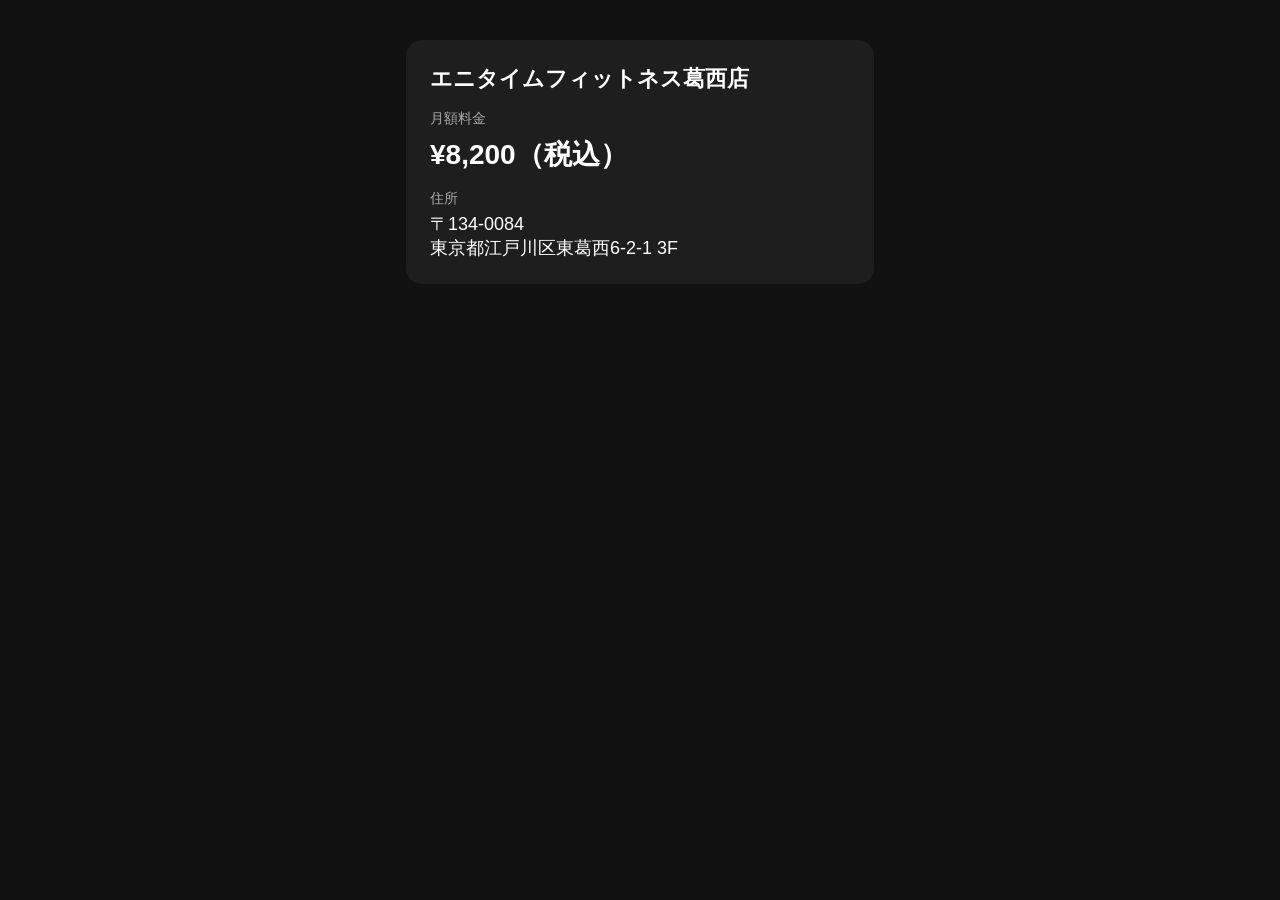
==== index.html @ 73993794 "Revise index.html for new layout and content" ====
<!DOCTYPE html>
<html lang="ja">
<head>
  <meta charset="UTF-8">
  <meta name="viewport" content="width=device-width, initial-scale=1.0">
  <title>エニタイム葛西店</title>

  <style>
    body {
      font-family: sans-serif;
      background: #111;
      color: #fff;
      margin: 0;
      padding: 40px 20px;
      display: flex;
      justify-content: center;
    }

    .card {
      background: #1e1e1e;
      padding: 24px;
      border-radius: 16px;
      max-width: 420px;
      width: 100%;
    }

    h1 {
      margin-top: 0;
      font-size: 22px;
    }

    .label {
      color: #aaa;
      font-size: 14px;
      margin-top: 16px;
    }

    .value {
      font-size: 18px;
      margin-top: 4px;
    }

    .price {
      font-size: 28px;
      font-weight: bold;
      margin-top: 8px;
    }
  </style>
</head>

<body>

  <div class="card">
    <h1>エニタイムフィットネス葛西店</h1>

    <div class="label">月額料金</div>
    <div class="price">¥8,200（税込）</div>

    <div class="label">住所</div>
    <div class="value">
      〒134-0084<br>
      東京都江戸川区東葛西6-2-1 3F
    </div>
  </div>

</body>
</html>
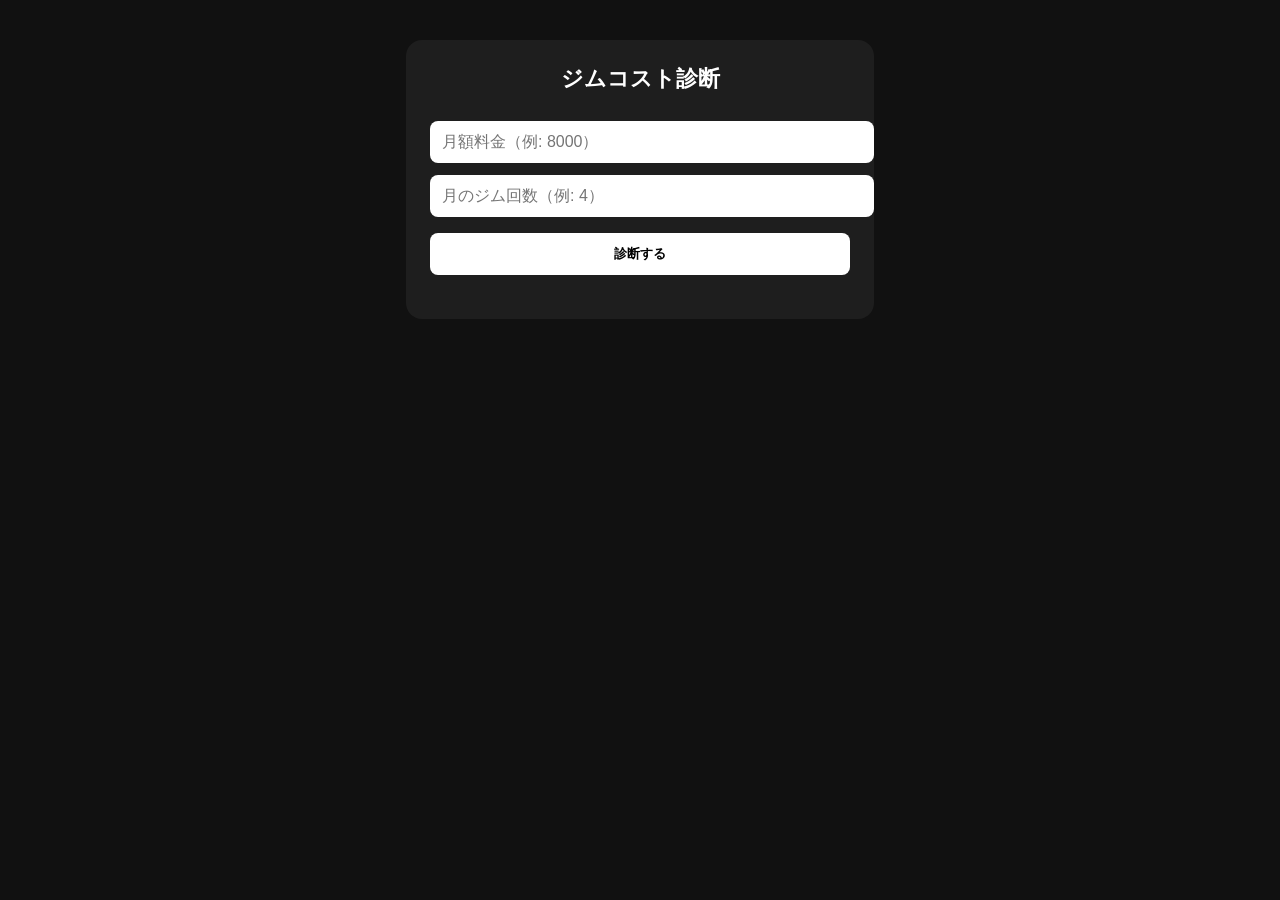
==== commit 4e336626: "Update title and structure for gym cost calculator" ====
--- a/index.html
+++ b/index.html
@@ -3,7 +3,7 @@
 <head>
   <meta charset="UTF-8">
   <meta name="viewport" content="width=device-width, initial-scale=1.0">
-  <title>エニタイム葛西店</title>
+  <title>ジムコスト診断</title>
 
   <style>
     body {
@@ -27,23 +27,41 @@
     h1 {
       margin-top: 0;
       font-size: 22px;
+      text-align: center;
     }
 
-    .label {
-      color: #aaa;
-      font-size: 14px;
-      margin-top: 16px;
+    input {
+      width: 100%;
+      padding: 12px;
+      margin-top: 12px;
+      border-radius: 8px;
+      border: none;
+      font-size: 16px;
     }
 
-    .value {
-      font-size: 18px;
-      margin-top: 4px;
+    button {
+      width: 100%;
+      margin-top: 16px;
+      padding: 12px;
+      border: none;
+      border-radius: 8px;
+      background: white;
+      color: black;
+      font-weight: bold;
+      cursor: pointer;
     }
 
-    .price {
-      font-size: 28px;
+    .result {
+      margin-top: 20px;
+      font-size: 20px;
       font-weight: bold;
-      margin-top: 8px;
+      text-align: center;
+    }
+
+    .sub {
+      margin-top: 10px;
+      text-align: center;
+      color: #aaa;
     }
   </style>
 </head>
@@ -51,17 +69,47 @@
 <body>
 
   <div class="card">
-    <h1>エニタイムフィットネス葛西店</h1>
+    <h1>ジムコスト診断</h1>
 
-    <div class="label">月額料金</div>
-    <div class="price">¥8,200（税込）</div>
+    <input id="fee" type="number" placeholder="月額料金（例: 8000）">
+    <input id="visits" type="number" placeholder="月のジム回数（例: 4）">
 
-    <div class="label">住所</div>
-    <div class="value">
-      〒134-0084<br>
-      東京都江戸川区東葛西6-2-1 3F
-    </div>
+    <button onclick="calc()">診断する</button>
+
+    <div class="result" id="result"></div>
+    <div class="sub" id="comment"></div>
   </div>
+
+  <script>
+    function calc() {
+      const fee = Number(document.getElementById("fee").value);
+      const visits = Number(document.getElementById("visits").value);
+
+      if (!fee || !visits) {
+        alert("数値を入力してください");
+        return;
+      }
+
+      const per = fee / visits;
+
+      document.getElementById("result").innerText =
+        `1回あたり ${Math.round(per).toLocaleString()} 円`;
+
+      let comment = "";
+
+      if (per >= 8000) {
+        comment = "パーソナル級（かなり贅沢なジム利用）";
+      } else if (per >= 2000) {
+        comment = "ダンベル級（ちゃんと通えている）";
+      } else if (per >= 500) {
+        comment = "牛丼級（コスパ優秀トレーニー）";
+      } else {
+        comment = "異常コスパ（ほぼ無限回収モード）";
+      }
+
+      document.getElementById("comment").innerText = comment;
+    }
+  </script>
 
 </body>
 </html>
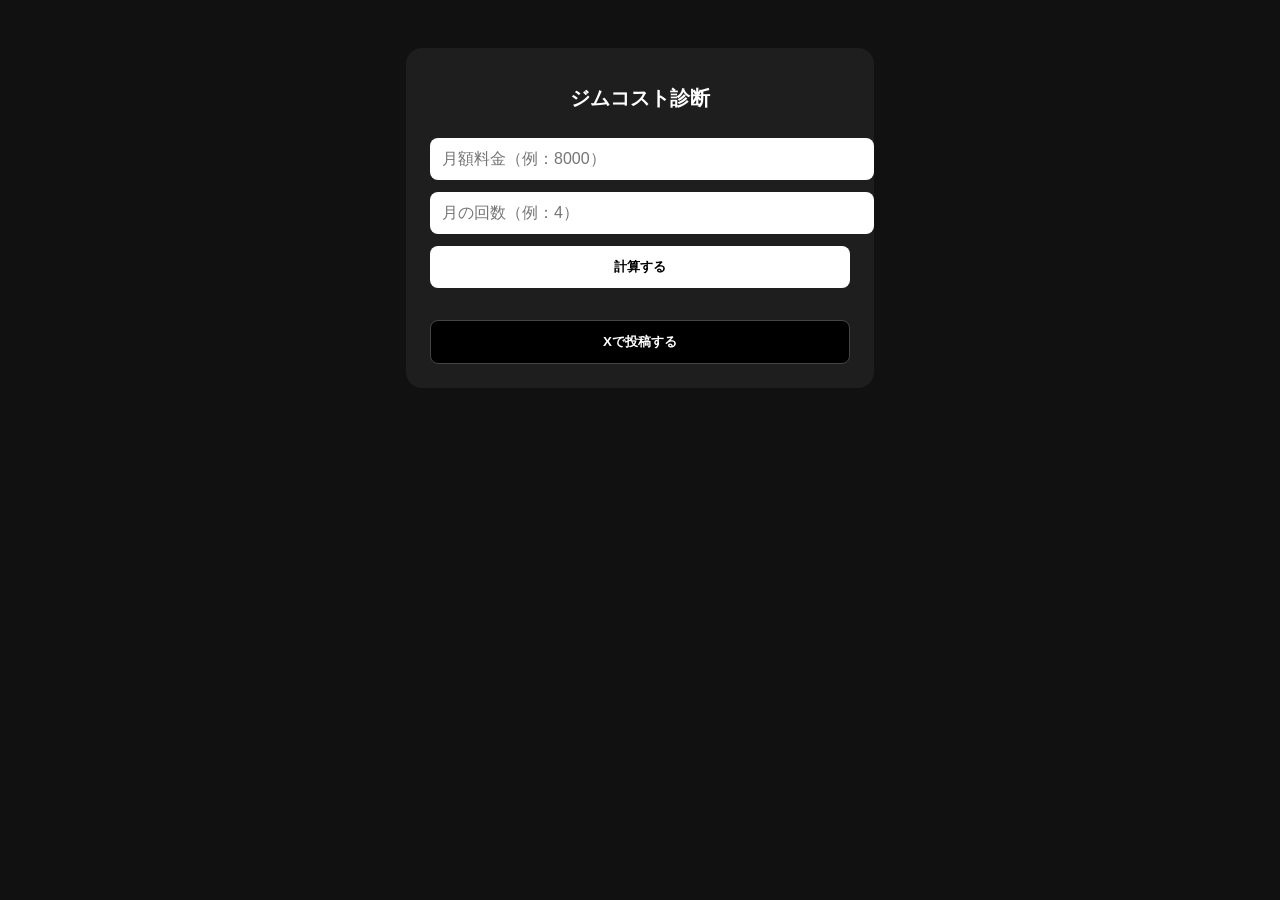
==== commit 96464dc9: "Update index.html" ====
--- a/index.html
+++ b/index.html
@@ -3,31 +3,29 @@
 <head>
   <meta charset="UTF-8">
   <meta name="viewport" content="width=device-width, initial-scale=1.0">
-  <title>ジムコスト診断</title>
+  <title>ジムコスト診断 + X投稿</title>
 
   <style>
     body {
       font-family: sans-serif;
       background: #111;
       color: #fff;
-      margin: 0;
-      padding: 40px 20px;
       display: flex;
       justify-content: center;
+      padding: 40px 20px;
     }
 
     .card {
       background: #1e1e1e;
       padding: 24px;
       border-radius: 16px;
+      width: 100%;
       max-width: 420px;
-      width: 100%;
     }
 
     h1 {
-      margin-top: 0;
-      font-size: 22px;
       text-align: center;
+      font-size: 20px;
     }
 
     input {
@@ -41,24 +39,33 @@
 
     button {
       width: 100%;
-      margin-top: 16px;
+      margin-top: 12px;
       padding: 12px;
       border: none;
       border-radius: 8px;
-      background: white;
-      color: black;
       font-weight: bold;
       cursor: pointer;
     }
 
+    .calc-btn {
+      background: white;
+      color: black;
+    }
+
+    .x-btn {
+      background: #000;
+      color: white;
+      border: 1px solid #444;
+    }
+
     .result {
       margin-top: 20px;
-      font-size: 20px;
+      font-size: 18px;
+      text-align: center;
       font-weight: bold;
-      text-align: center;
     }
 
-    .sub {
+    .comment {
       margin-top: 10px;
       text-align: center;
       color: #aaa;
@@ -68,48 +75,62 @@
 
 <body>
 
-  <div class="card">
-    <h1>ジムコスト診断</h1>
+<div class="card">
+  <h1>ジムコスト診断</h1>
 
-    <input id="fee" type="number" placeholder="月額料金（例: 8000）">
-    <input id="visits" type="number" placeholder="月のジム回数（例: 4）">
+  <input id="fee" type="number" placeholder="月額料金（例：8000）">
+  <input id="visits" type="number" placeholder="月の回数（例：4）">
 
-    <button onclick="calc()">診断する</button>
+  <button class="calc-btn" onclick="calc()">計算する</button>
 
-    <div class="result" id="result"></div>
-    <div class="sub" id="comment"></div>
-  </div>
+  <div class="result" id="result"></div>
+  <div class="comment" id="comment"></div>
 
-  <script>
-    function calc() {
-      const fee = Number(document.getElementById("fee").value);
-      const visits = Number(document.getElementById("visits").value);
+  <button class="x-btn" onclick="postToX()">Xで投稿する</button>
+</div>
 
-      if (!fee || !visits) {
-        alert("数値を入力してください");
-        return;
-      }
+<script>
+let lastText = "";
 
-      const per = fee / visits;
+function calc() {
+  const fee = Number(document.getElementById("fee").value);
+  const visits = Number(document.getElementById("visits").value);
 
-      document.getElementById("result").innerText =
-        `1回あたり ${Math.round(per).toLocaleString()} 円`;
+  if (!fee || !visits) return;
 
-      let comment = "";
+  const per = fee / visits;
 
-      if (per >= 8000) {
-        comment = "パーソナル級（かなり贅沢なジム利用）";
-      } else if (per >= 2000) {
-        comment = "ダンベル級（ちゃんと通えている）";
-      } else if (per >= 500) {
-        comment = "牛丼級（コスパ優秀トレーニー）";
-      } else {
-        comment = "異常コスパ（ほぼ無限回収モード）";
-      }
+  let label = "";
 
-      document.getElementById("comment").innerText = comment;
-    }
-  </script>
+  if (per >= 8000) {
+    label = "パーソナル級";
+  } else if (per >= 2000) {
+    label = "ダンベル級";
+  } else if (per >= 500) {
+    label = "牛丼級";
+  } else {
+    label = "異常コスパ";
+  }
+
+  lastText = `ジム1回あたり${Math.round(per)}円 → ${label}`;
+
+  document.getElementById("result").innerText = lastText;
+  document.getElementById("comment").innerText = "この結果をXに投稿できます";
+}
+
+function postToX() {
+  if (!lastText) {
+    alert("先に計算してください");
+    return;
+  }
+
+  const text = encodeURIComponent(lastText + " #ジムコスト診断");
+
+  const url = `https://twitter.com/intent/tweet?text=${text}`;
+
+  window.open(url, "_blank");
+}
+</script>
 
 </body>
 </html>
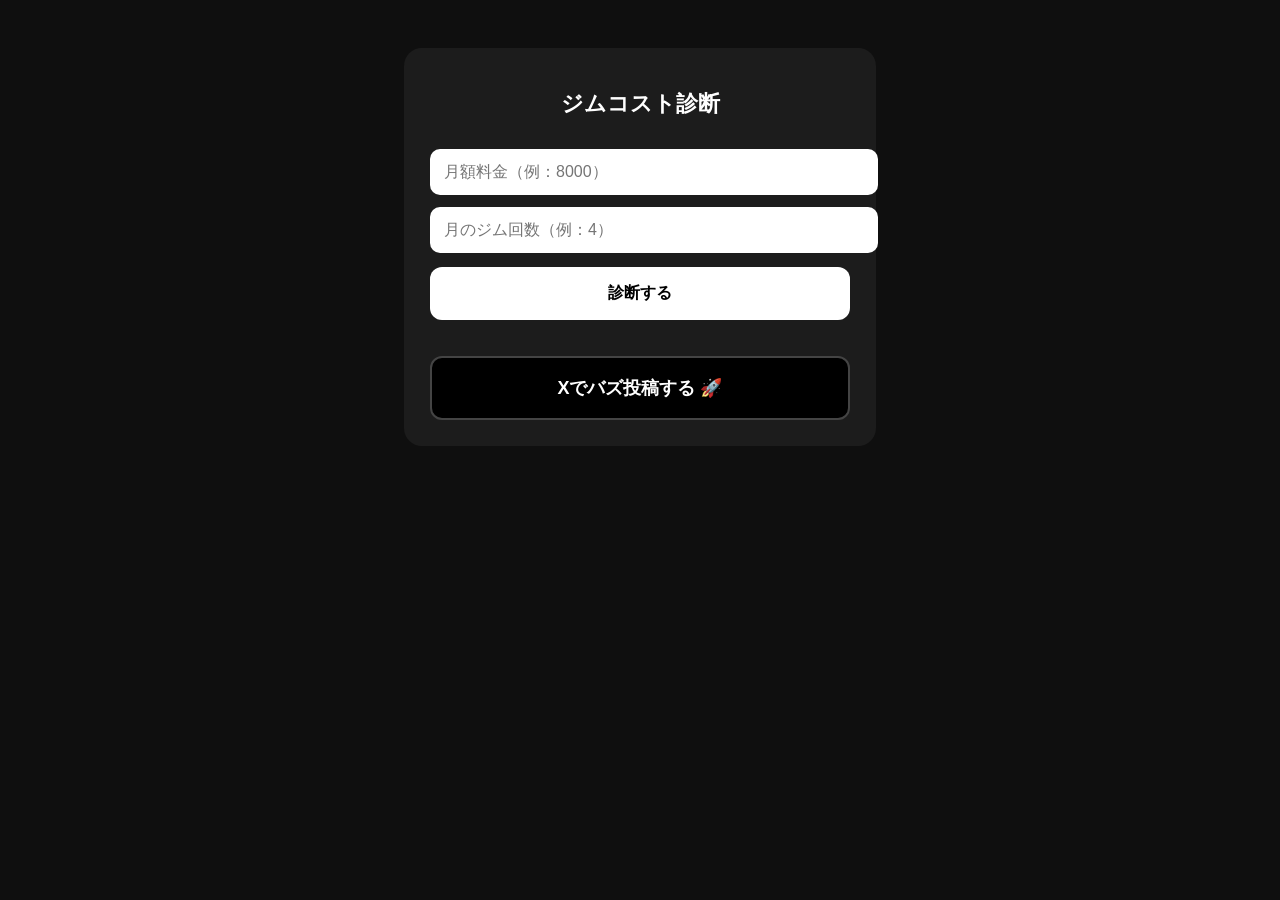
==== commit 5f5449b8: "Update index.html" ====
--- a/index.html
+++ b/index.html
@@ -3,72 +3,84 @@
 <head>
   <meta charset="UTF-8">
   <meta name="viewport" content="width=device-width, initial-scale=1.0">
-  <title>ジムコスト診断 + X投稿</title>
+  <title>ジムコスト診断</title>
 
   <style>
     body {
       font-family: sans-serif;
-      background: #111;
+      background: #0f0f0f;
       color: #fff;
       display: flex;
       justify-content: center;
-      padding: 40px 20px;
+      padding: 40px 16px;
     }
 
     .card {
-      background: #1e1e1e;
-      padding: 24px;
-      border-radius: 16px;
+      background: #1c1c1c;
+      padding: 26px;
+      border-radius: 18px;
       width: 100%;
       max-width: 420px;
     }
 
     h1 {
       text-align: center;
-      font-size: 20px;
+      font-size: 22px;
+      margin-bottom: 18px;
     }
 
     input {
       width: 100%;
-      padding: 12px;
+      padding: 14px;
       margin-top: 12px;
-      border-radius: 8px;
+      border-radius: 10px;
       border: none;
       font-size: 16px;
     }
 
     button {
       width: 100%;
-      margin-top: 12px;
-      padding: 12px;
+      margin-top: 14px;
+      padding: 16px;
       border: none;
-      border-radius: 8px;
+      border-radius: 12px;
       font-weight: bold;
       cursor: pointer;
+      font-size: 16px;
     }
 
-    .calc-btn {
-      background: white;
-      color: black;
+    .calc {
+      background: #fff;
+      color: #000;
     }
 
-    .x-btn {
+    .xpost {
       background: #000;
-      color: white;
-      border: 1px solid #444;
+      color: #fff;
+      border: 2px solid #444;
+      font-size: 18px;
+      padding: 18px;
     }
 
     .result {
-      margin-top: 20px;
-      font-size: 18px;
+      margin-top: 22px;
+      font-size: 20px;
+      font-weight: bold;
       text-align: center;
-      font-weight: bold;
     }
 
     .comment {
       margin-top: 10px;
       text-align: center;
       color: #aaa;
+      font-size: 14px;
+    }
+
+    .badge {
+      margin-top: 10px;
+      text-align: center;
+      font-size: 14px;
+      color: #888;
     }
   </style>
 </head>
@@ -79,18 +91,20 @@
   <h1>ジムコスト診断</h1>
 
   <input id="fee" type="number" placeholder="月額料金（例：8000）">
-  <input id="visits" type="number" placeholder="月の回数（例：4）">
+  <input id="visits" type="number" placeholder="月のジム回数（例：4）">
 
-  <button class="calc-btn" onclick="calc()">計算する</button>
+  <button class="calc" onclick="calc()">診断する</button>
 
   <div class="result" id="result"></div>
   <div class="comment" id="comment"></div>
+  <div class="badge" id="badge"></div>
 
-  <button class="x-btn" onclick="postToX()">Xで投稿する</button>
+  <button class="xpost" onclick="postToX()">Xでバズ投稿する 🚀</button>
 </div>
 
 <script>
 let lastText = "";
+let lastLevel = "";
 
 function calc() {
   const fee = Number(document.getElementById("fee").value);
@@ -101,32 +115,59 @@
   const per = fee / visits;
 
   let label = "";
+  let badge = "";
 
-  if (per >= 8000) {
+  // バリエーション拡張
+  if (per >= 10000) {
+    label = "富豪パーソナル級";
+    badge = "完全にパーソナルジム超え";
+  } else if (per >= 8000) {
     label = "パーソナル級";
+    badge = "かなり贅沢なジム利用";
+  } else if (per >= 4000) {
+    label = "高級会員級";
+    badge = "意識高いトレーニー";
   } else if (per >= 2000) {
     label = "ダンベル級";
+    badge = "標準的トレーニー";
+  } else if (per >= 1000) {
+    label = "公園トレ級";
+    badge = "コスパ良好";
   } else if (per >= 500) {
     label = "牛丼級";
+    badge = "かなりコスパ優秀";
   } else {
-    label = "異常コスパ";
+    label = "異常コスパ級";
+    badge = "ほぼ無限回収モード";
   }
 
-  lastText = `ジム1回あたり${Math.round(per)}円 → ${label}`;
+  lastText = `ジム1回 ${Math.round(per)}円 → ${label}`;
 
   document.getElementById("result").innerText = lastText;
-  document.getElementById("comment").innerText = "この結果をXに投稿できます";
+  document.getElementById("comment").innerText = "X投稿で共有できます";
+  document.getElementById("badge").innerText = badge;
+
+  lastLevel = label;
 }
 
 function postToX() {
   if (!lastText) {
-    alert("先に計算してください");
+    alert("先に診断してください");
     return;
   }
 
-  const text = encodeURIComponent(lastText + " #ジムコスト診断");
+  const hashtags = [
+    "#ジムコスト診断",
+    "#筋トレ",
+    "#フィットネス",
+    "#ジム通い"
+  ].join(" ");
 
-  const url = `https://twitter.com/intent/tweet?text=${text}`;
+  const text =
+    `${lastText}\n\n${hashtags}\n自分のコスパを診断👇`;
+
+  const url =
+    `https://twitter.com/intent/tweet?text=${encodeURIComponent(text)}`;
 
   window.open(url, "_blank");
 }
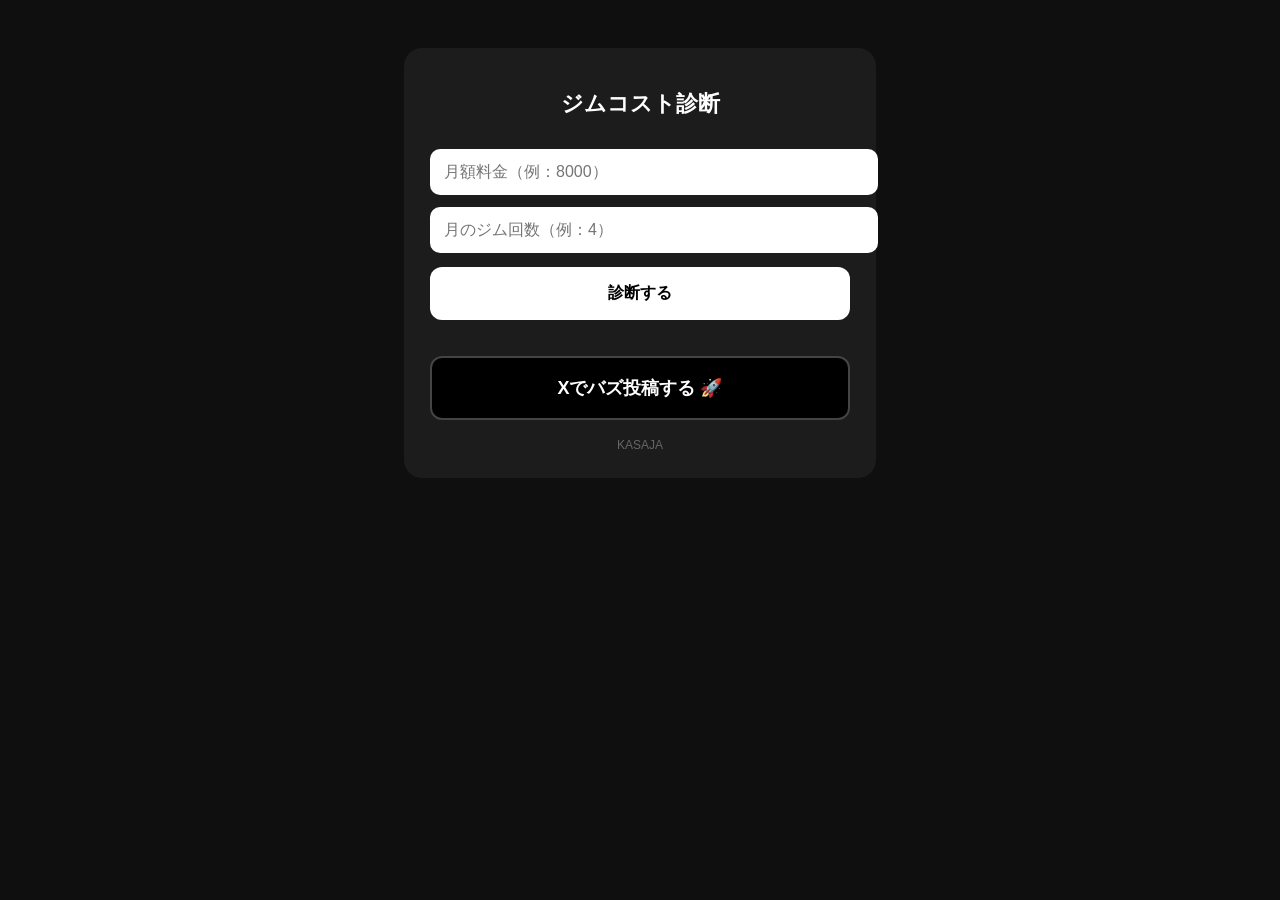
==== commit 024e5860: "Update index.html" ====
--- a/index.html
+++ b/index.html
@@ -82,6 +82,18 @@
       font-size: 14px;
       color: #888;
     }
+
+    .footer {
+      margin-top: 18px;
+      font-size: 12px;
+      text-align: center;
+      color: #666;
+    }
+
+    .footer a {
+      color: #666;
+      text-decoration: none;
+    }
   </style>
 </head>
 
@@ -100,11 +112,16 @@
   <div class="badge" id="badge"></div>
 
   <button class="xpost" onclick="postToX()">Xでバズ投稿する 🚀</button>
+
+  <div class="footer">
+    <a href="https://kasajajp.github.io/" target="_blank">
+      KASAJA
+    </a>
+  </div>
 </div>
 
 <script>
 let lastText = "";
-let lastLevel = "";
 
 function calc() {
   const fee = Number(document.getElementById("fee").value);
@@ -117,7 +134,6 @@
   let label = "";
   let badge = "";
 
-  // バリエーション拡張
   if (per >= 10000) {
     label = "富豪パーソナル級";
     badge = "完全にパーソナルジム超え";
@@ -146,8 +162,6 @@
   document.getElementById("result").innerText = lastText;
   document.getElementById("comment").innerText = "X投稿で共有できます";
   document.getElementById("badge").innerText = badge;
-
-  lastLevel = label;
 }
 
 function postToX() {
@@ -164,7 +178,13 @@
   ].join(" ");
 
   const text =
-    `${lastText}\n\n${hashtags}\n自分のコスパを診断👇`;
+`【ジムコスト診断｜KASAJA】
+${lastText}
+
+${hashtags}
+
+診断はこちら👇
+https://kasajajp.github.io/tobacco_healthcare_hp/`;
 
   const url =
     `https://twitter.com/intent/tweet?text=${encodeURIComponent(text)}`;
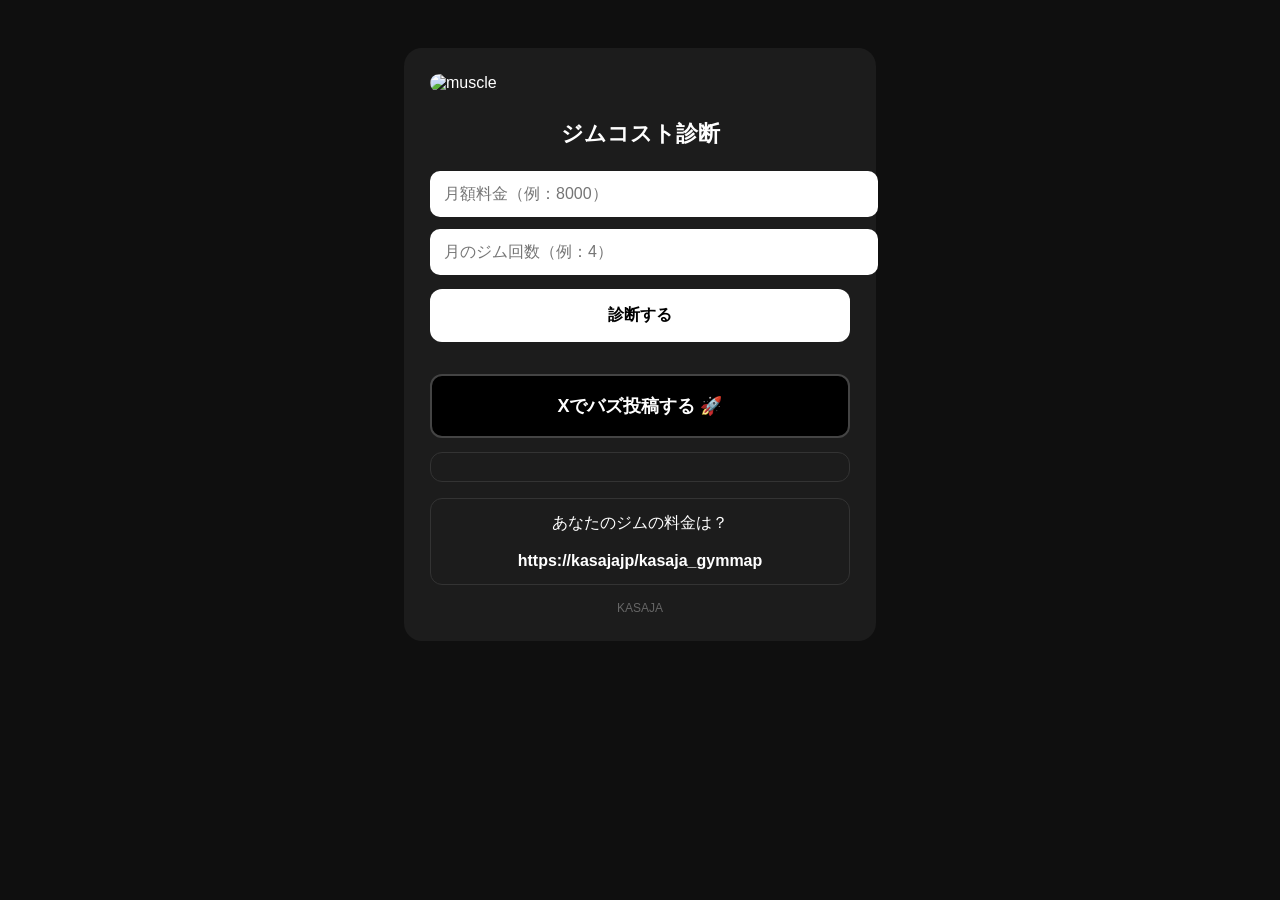
==== commit 86a26e44: "Update index.html" ====
--- a/index.html
+++ b/index.html
@@ -26,7 +26,13 @@
     h1 {
       text-align: center;
       font-size: 22px;
-      margin-bottom: 18px;
+      margin-bottom: 10px;
+    }
+
+    .muscle {
+      width: 100%;
+      border-radius: 12px;
+      margin-bottom: 12px;
     }
 
     input {
@@ -63,35 +69,43 @@
     }
 
     .result {
-      margin-top: 22px;
+      margin-top: 18px;
       font-size: 20px;
       font-weight: bold;
       text-align: center;
     }
 
-    .comment {
+    .comment, .badge, .counter {
       margin-top: 10px;
       text-align: center;
       color: #aaa;
       font-size: 14px;
     }
 
-    .badge {
-      margin-top: 10px;
-      text-align: center;
-      font-size: 14px;
-      color: #888;
-    }
-
-    .footer {
-      margin-top: 18px;
-      font-size: 12px;
-      text-align: center;
-      color: #666;
-    }
-
-    .footer a {
-      color: #666;
+    .box {
+      margin-top: 16px;
+      padding: 14px;
+      border: 1px solid #333;
+      border-radius: 12px;
+      text-align: center;
+    }
+
+    .box a {
+      color: #fff;
+      text-decoration: none;
+      font-weight: bold;
+    }
+
+    .xbox {
+      margin-top: 14px;
+      padding: 14px;
+      border: 1px solid #333;
+      border-radius: 12px;
+      text-align: center;
+    }
+
+    .xbox a {
+      color: #fff;
       text-decoration: none;
     }
   </style>
@@ -100,7 +114,14 @@
 <body>
 
 <div class="card">
+
+  <img class="muscle"
+       src="https://images.unsplash.com/photo-1571019613914-85f342c3a0b0"
+       alt="muscle">
+
   <h1>ジムコスト診断</h1>
+
+  <div class="counter" id="counter"></div>
 
   <input id="fee" type="number" placeholder="月額料金（例：8000）">
   <input id="visits" type="number" placeholder="月のジム回数（例：4）">
@@ -113,15 +134,28 @@
 
   <button class="xpost" onclick="postToX()">Xでバズ投稿する 🚀</button>
 
-  <div class="footer">
-    <a href="https://kasajajp.github.io/" target="_blank">
+  <!-- X投稿表示枠 -->
+  <div class="xbox" id="xbox"></div>
+
+  <!-- 下部リンク枠（追加要件） -->
+  <div class="box">
+    あなたのジムの料金は？<br><br>
+    <a href="https://kasajajp/kasaja_gymmap" target="_blank">
+      https://kasajajp/kasaja_gymmap
+    </a>
+  </div>
+
+  <div style="margin-top: 16px; font-size: 12px; text-align:center; color:#666;">
+    <a href="https://kasajajp.github.io/" style="color:#666;text-decoration:none;">
       KASAJA
     </a>
   </div>
+
 </div>
 
 <script>
 let lastText = "";
+let lastCounter = 0;
 
 function calc() {
   const fee = Number(document.getElementById("fee").value);
@@ -136,32 +170,41 @@
 
   if (per >= 10000) {
     label = "富豪パーソナル級";
-    badge = "完全にパーソナルジム超え";
+    badge = "完全にパーソナル超え";
   } else if (per >= 8000) {
     label = "パーソナル級";
-    badge = "かなり贅沢なジム利用";
+    badge = "かなり贅沢";
   } else if (per >= 4000) {
     label = "高級会員級";
-    badge = "意識高いトレーニー";
+    badge = "意識高い系";
   } else if (per >= 2000) {
     label = "ダンベル級";
-    badge = "標準的トレーニー";
+    badge = "標準トレーニー";
   } else if (per >= 1000) {
     label = "公園トレ級";
     badge = "コスパ良好";
   } else if (per >= 500) {
     label = "牛丼級";
-    badge = "かなりコスパ優秀";
+    badge = "かなりコスパ良い";
   } else {
     label = "異常コスパ級";
-    badge = "ほぼ無限回収モード";
+    badge = "無限回収モード";
   }
 
   lastText = `ジム1回 ${Math.round(per)}円 → ${label}`;
 
   document.getElementById("result").innerText = lastText;
-  document.getElementById("comment").innerText = "X投稿で共有できます";
+  document.getElementById("comment").innerText = "X投稿で共有可能";
   document.getElementById("badge").innerText = badge;
+
+  // 診断人数カウント（ローカル保存）
+  let count = localStorage.getItem("gym_count");
+  count = count ? Number(count) + 1 : 1;
+  localStorage.setItem("gym_count", count);
+
+  lastCounter = count;
+  document.getElementById("counter").innerText =
+    `あなたは ${count} 人目の診断者です`;
 }
 
 function postToX() {
@@ -190,6 +233,10 @@
     `https://twitter.com/intent/tweet?text=${encodeURIComponent(text)}`;
 
   window.open(url, "_blank");
+
+  // 下にXプレビュー表示
+  document.getElementById("xbox").innerHTML =
+    "投稿内容をXで確認できます（別タブで開きました）";
 }
 </script>
 
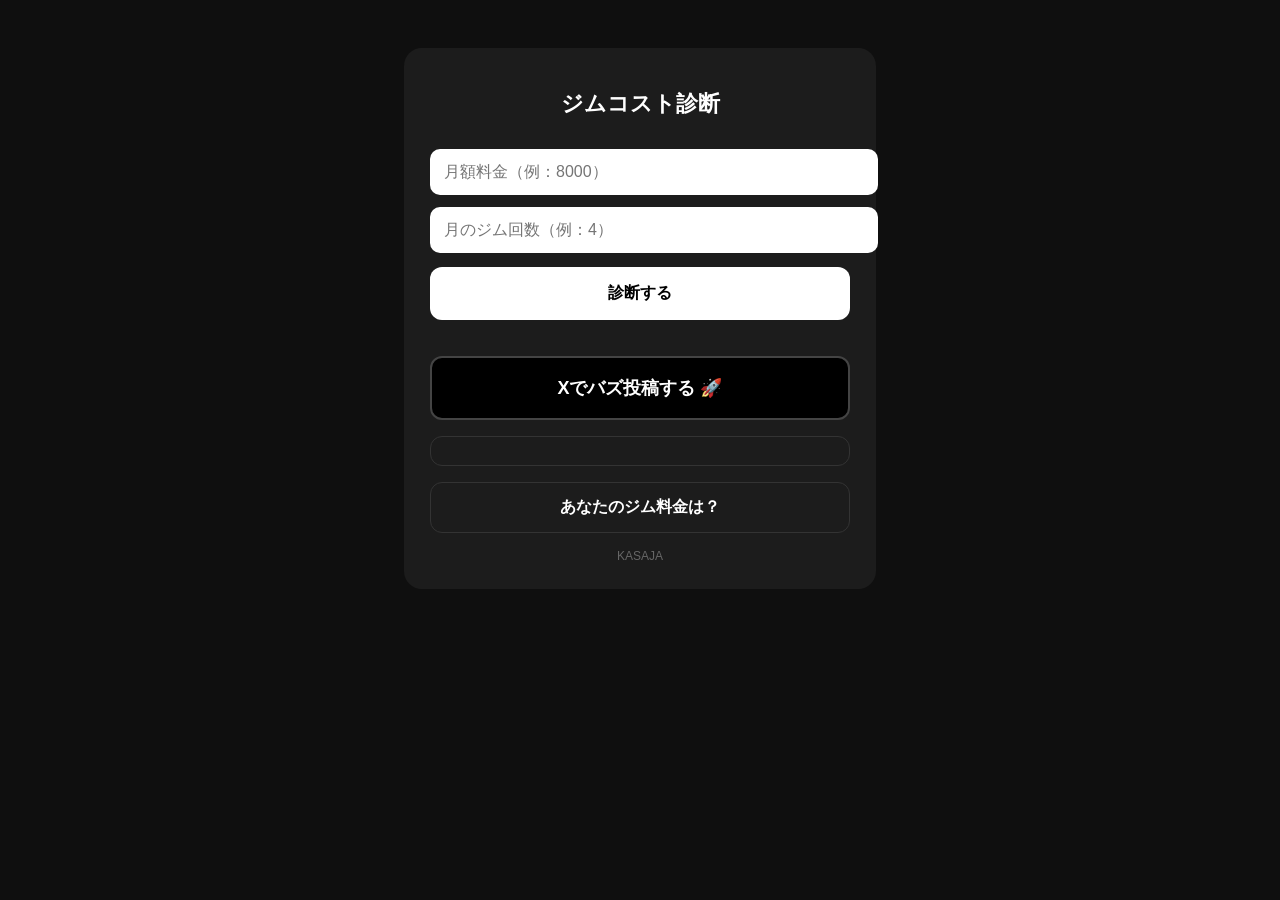
==== commit 4158ea26: "Refactor index.html to simplify layout and styles" ====
--- a/index.html
+++ b/index.html
@@ -26,13 +26,7 @@
     h1 {
       text-align: center;
       font-size: 22px;
-      margin-bottom: 10px;
-    }
-
-    .muscle {
-      width: 100%;
-      border-radius: 12px;
-      margin-bottom: 12px;
+      margin-bottom: 18px;
     }
 
     input {
@@ -69,13 +63,13 @@
     }
 
     .result {
-      margin-top: 18px;
+      margin-top: 22px;
       font-size: 20px;
       font-weight: bold;
       text-align: center;
     }
 
-    .comment, .badge, .counter {
+    .comment, .counter {
       margin-top: 10px;
       text-align: center;
       color: #aaa;
@@ -95,19 +89,6 @@
       text-decoration: none;
       font-weight: bold;
     }
-
-    .xbox {
-      margin-top: 14px;
-      padding: 14px;
-      border: 1px solid #333;
-      border-radius: 12px;
-      text-align: center;
-    }
-
-    .xbox a {
-      color: #fff;
-      text-decoration: none;
-    }
   </style>
 </head>
 
@@ -115,10 +96,6 @@
 
 <div class="card">
 
-  <img class="muscle"
-       src="https://images.unsplash.com/photo-1571019613914-85f342c3a0b0"
-       alt="muscle">
-
   <h1>ジムコスト診断</h1>
 
   <div class="counter" id="counter"></div>
@@ -130,18 +107,16 @@
 
   <div class="result" id="result"></div>
   <div class="comment" id="comment"></div>
-  <div class="badge" id="badge"></div>
 
   <button class="xpost" onclick="postToX()">Xでバズ投稿する 🚀</button>
 
   <!-- X投稿表示枠 -->
-  <div class="xbox" id="xbox"></div>
-
-  <!-- 下部リンク枠（追加要件） -->
+  <div class="box" id="xbox"></div>
+
+  <!-- 修正：URL埋め込み -->
   <div class="box">
-    あなたのジムの料金は？<br><br>
-    <a href="https://kasajajp/kasaja_gymmap" target="_blank">
-      https://kasajajp/kasaja_gymmap
+    <a href="https://kasajajp.github.io/kasaja_gymmap" target="_blank">
+      あなたのジム料金は？
     </a>
   </div>
 
@@ -155,7 +130,6 @@
 
 <script>
 let lastText = "";
-let lastCounter = 0;
 
 function calc() {
   const fee = Number(document.getElementById("fee").value);
@@ -168,41 +142,24 @@
   let label = "";
   let badge = "";
 
-  if (per >= 10000) {
-    label = "富豪パーソナル級";
-    badge = "完全にパーソナル超え";
-  } else if (per >= 8000) {
-    label = "パーソナル級";
-    badge = "かなり贅沢";
-  } else if (per >= 4000) {
-    label = "高級会員級";
-    badge = "意識高い系";
-  } else if (per >= 2000) {
-    label = "ダンベル級";
-    badge = "標準トレーニー";
-  } else if (per >= 1000) {
-    label = "公園トレ級";
-    badge = "コスパ良好";
-  } else if (per >= 500) {
-    label = "牛丼級";
-    badge = "かなりコスパ良い";
-  } else {
-    label = "異常コスパ級";
-    badge = "無限回収モード";
-  }
+  if (per >= 10000) label = "富豪パーソナル級";
+  else if (per >= 8000) label = "パーソナル級";
+  else if (per >= 4000) label = "高級会員級";
+  else if (per >= 2000) label = "ダンベル級";
+  else if (per >= 1000) label = "公園トレ級";
+  else if (per >= 500) label = "牛丼級";
+  else label = "異常コスパ級";
 
   lastText = `ジム1回 ${Math.round(per)}円 → ${label}`;
 
   document.getElementById("result").innerText = lastText;
   document.getElementById("comment").innerText = "X投稿で共有可能";
-  document.getElementById("badge").innerText = badge;
-
-  // 診断人数カウント（ローカル保存）
+
+  // カウンター（ローカル）
   let count = localStorage.getItem("gym_count");
   count = count ? Number(count) + 1 : 1;
   localStorage.setItem("gym_count", count);
 
-  lastCounter = count;
   document.getElementById("counter").innerText =
     `あなたは ${count} 人目の診断者です`;
 }
@@ -234,9 +191,8 @@
 
   window.open(url, "_blank");
 
-  // 下にXプレビュー表示
-  document.getElementById("xbox").innerHTML =
-    "投稿内容をXで確認できます（別タブで開きました）";
+  document.getElementById("xbox").innerText =
+    "X投稿画面を開きました";
 }
 </script>
 
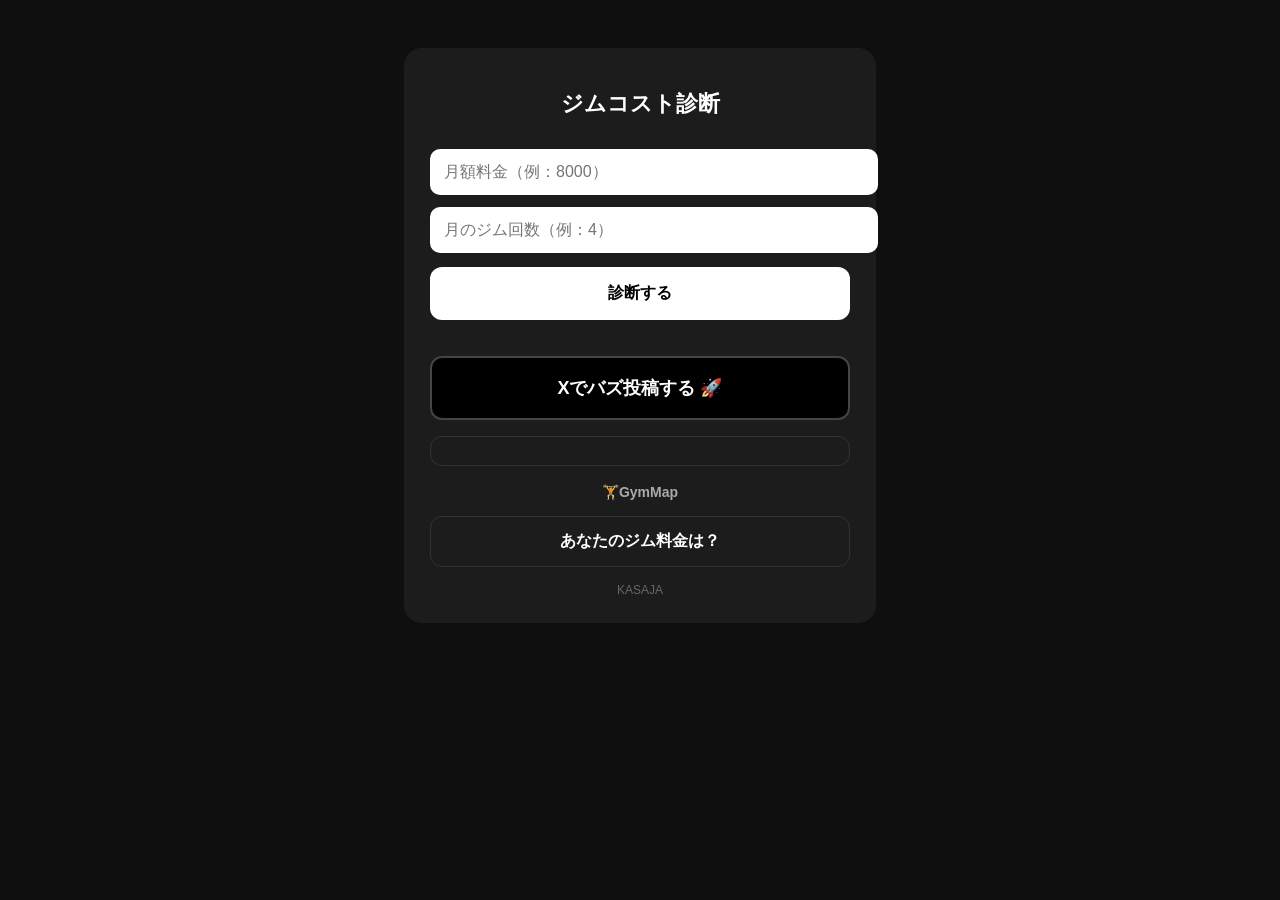
==== commit f922b17d: "Update index.html" ====
--- a/index.html
+++ b/index.html
@@ -69,7 +69,7 @@
       text-align: center;
     }
 
-    .comment, .counter {
+    .comment {
       margin-top: 10px;
       text-align: center;
       color: #aaa;
@@ -89,6 +89,14 @@
       text-decoration: none;
       font-weight: bold;
     }
+
+    .gymmap-title {
+      margin-top: 18px;
+      text-align: center;
+      font-weight: bold;
+      font-size: 14px;
+      color: #aaa;
+    }
   </style>
 </head>
 
@@ -97,8 +105,6 @@
 <div class="card">
 
   <h1>ジムコスト診断</h1>
-
-  <div class="counter" id="counter"></div>
 
   <input id="fee" type="number" placeholder="月額料金（例：8000）">
   <input id="visits" type="number" placeholder="月のジム回数（例：4）">
@@ -110,10 +116,10 @@
 
   <button class="xpost" onclick="postToX()">Xでバズ投稿する 🚀</button>
 
-  <!-- X投稿表示枠 -->
   <div class="box" id="xbox"></div>
 
-  <!-- 修正：URL埋め込み -->
+  <div class="gymmap-title">🏋️GymMap</div>
+
   <div class="box">
     <a href="https://kasajajp.github.io/kasaja_gymmap" target="_blank">
       あなたのジム料金は？
@@ -140,7 +146,6 @@
   const per = fee / visits;
 
   let label = "";
-  let badge = "";
 
   if (per >= 10000) label = "富豪パーソナル級";
   else if (per >= 8000) label = "パーソナル級";
@@ -154,14 +159,6 @@
 
   document.getElementById("result").innerText = lastText;
   document.getElementById("comment").innerText = "X投稿で共有可能";
-
-  // カウンター（ローカル）
-  let count = localStorage.getItem("gym_count");
-  count = count ? Number(count) + 1 : 1;
-  localStorage.setItem("gym_count", count);
-
-  document.getElementById("counter").innerText =
-    `あなたは ${count} 人目の診断者です`;
 }
 
 function postToX() {
